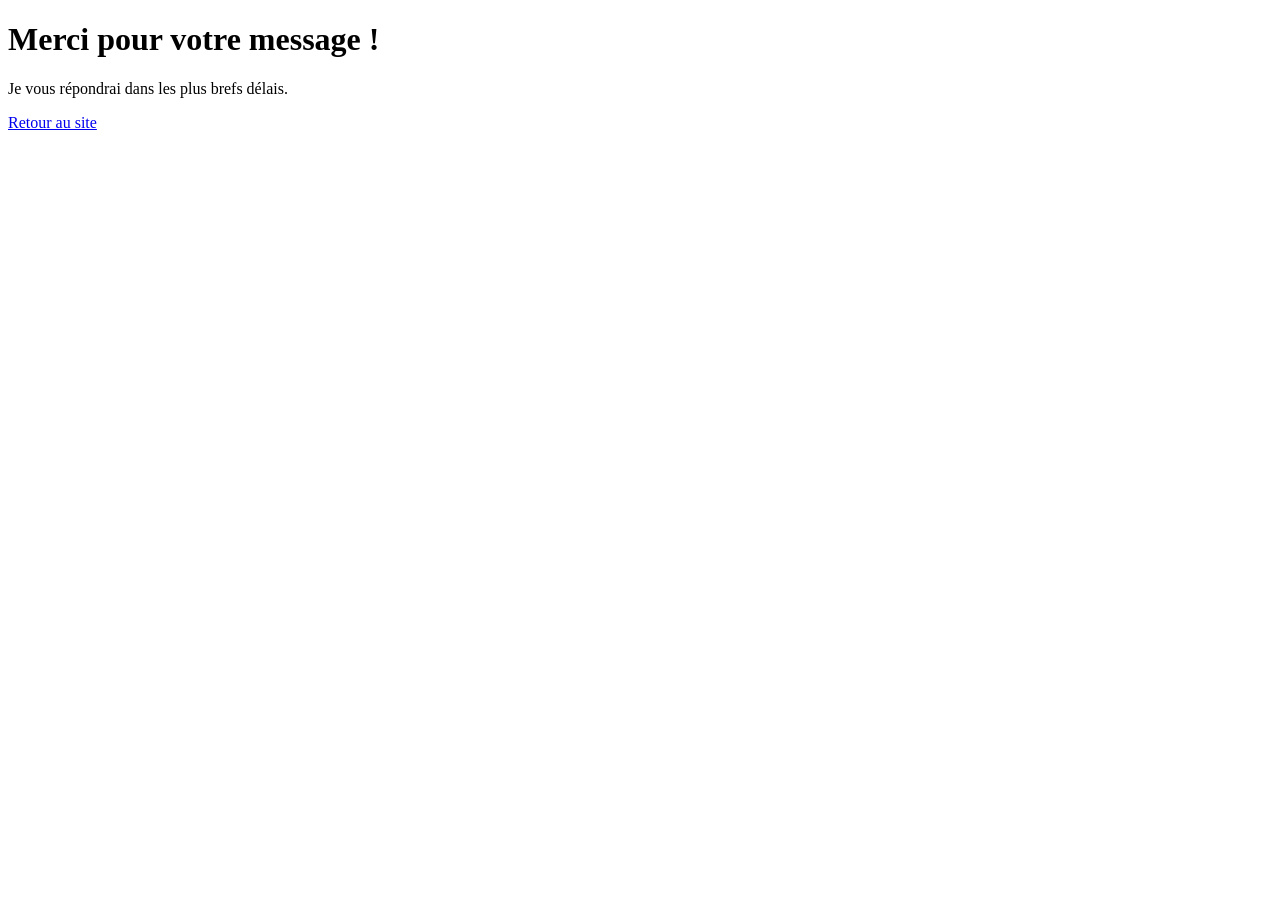
==== merci.html @ 49188679 "Add files via upload" ====
<!DOCTYPE html>
<html lang="fr">
<head>
    <meta charset="UTF-8">
    <title>Merci</title>
</head>
<body>

<h1>Merci pour votre message !</h1>

<p>
Je vous répondrai dans les plus brefs délais.
</p>

<a href="index.html">
Retour au site
</a>

</body>
</html>
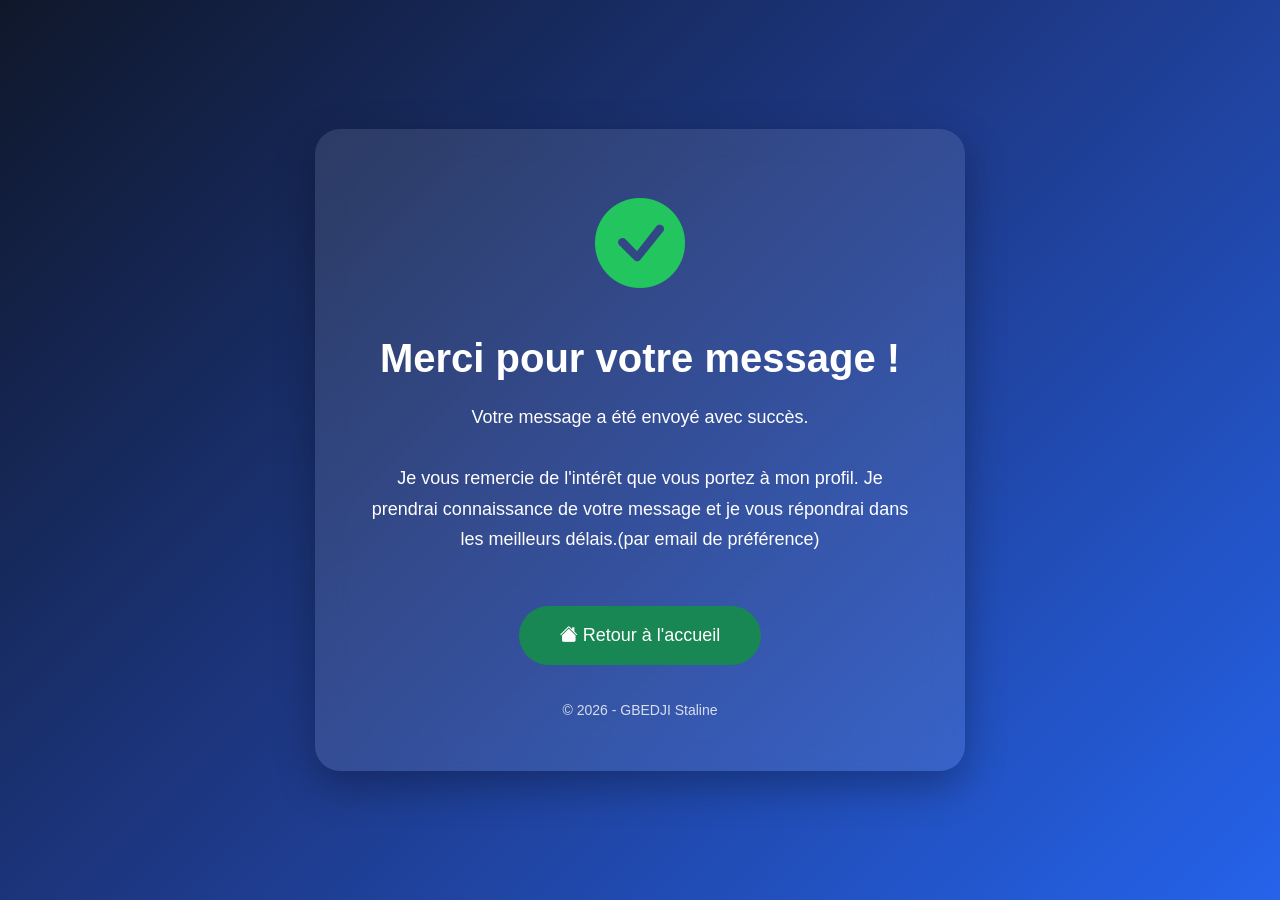
==== commit 701f9ca6: "Apport de modifications" ====
--- a/merci.html
+++ b/merci.html
@@ -1,20 +1,195 @@
 <!DOCTYPE html>
 <html lang="fr">
+
 <head>
+
     <meta charset="UTF-8">
-    <title>Merci</title>
+    <meta name="viewport" content="width=device-width, initial-scale=1.0">
+
+    <title>Merci | Staline Gbedji</title>
+
+    <!-- Bootstrap -->
+    <link href="https://cdn.jsdelivr.net/npm/bootstrap@5.3.3/dist/css/bootstrap.min.css" rel="stylesheet">
+
+    <!-- Bootstrap Icons -->
+    <link rel="stylesheet"
+        href="https://cdn.jsdelivr.net/npm/bootstrap-icons@1.11.3/font/bootstrap-icons.min.css">
+
+    <style>
+
+        *{
+            margin:0;
+            padding:0;
+            box-sizing:border-box;
+        }
+
+        body{
+
+            min-height:100vh;
+
+            display:flex;
+
+            justify-content:center;
+
+            align-items:center;
+
+            background:linear-gradient(135deg,#0f172a,#1e3a8a,#2563eb);
+
+            font-family:'Segoe UI',sans-serif;
+
+            overflow:hidden;
+
+        }
+
+        .card-thank{
+
+            width:90%;
+            max-width:650px;
+
+            background:rgba(255,255,255,.1);
+
+            backdrop-filter:blur(15px);
+
+            border-radius:25px;
+
+            padding:50px;
+
+            text-align:center;
+
+            color:white;
+
+            box-shadow:0 15px 40px rgba(0,0,0,.3);
+
+            animation:zoom .8s ease;
+
+        }
+
+        @keyframes zoom{
+
+            from{
+
+                transform:scale(.5);
+
+                opacity:0;
+
+            }
+
+            to{
+
+                transform:scale(1);
+
+                opacity:1;
+
+            }
+
+        }
+
+        .icon-success{
+
+            font-size:90px;
+
+            color:#22c55e;
+
+            animation:bounce 1.5s infinite;
+
+        }
+
+        @keyframes bounce{
+
+            0%{transform:translateY(0);}
+
+            50%{transform:translateY(-12px);}
+
+            100%{transform:translateY(0);}
+
+        }
+
+        h1{
+
+            margin-top:20px;
+
+            font-weight:bold;
+
+        }
+
+        p{
+
+            margin-top:20px;
+
+            font-size:18px;
+
+            line-height:1.7;
+
+        }
+
+        .btn-home{
+
+            margin-top:35px;
+
+            padding:15px 40px;
+
+            border-radius:50px;
+
+            font-size:18px;
+
+        }
+
+        .footer{
+
+            margin-top:35px;
+
+            font-size:14px;
+
+            opacity:.8;
+
+        }
+
+    </style>
+
 </head>
+
 <body>
 
-<h1>Merci pour votre message !</h1>
+<div class="card-thank">
 
-<p>
-Je vous répondrai dans les plus brefs délais.
-</p>
+    <i class="bi bi-check-circle-fill icon-success"></i>
 
-<a href="index.html">
-Retour au site
-</a>
+    <h1>
+
+        Merci pour votre message !
+
+    </h1>
+
+    <p>
+
+        Votre message a été envoyé avec succès.
+
+        <br><br>
+
+        Je vous remercie de l'intérêt que vous portez à mon profil.
+
+        Je prendrai connaissance de votre message et je vous répondrai dans les meilleurs délais.(par email de préférence)
+      
+
+    </p>
+
+    <a href="index.html"
+       class="btn btn-success btn-home">
+
+        <i class="bi bi-house-fill"></i>
+
+        Retour à l'accueil
+
+    </a>
+
+    <div class="footer">
+
+        © 2026 - GBEDJI Staline
+
+    </div>
+
+</div>
 
 </body>
+
 </html>
